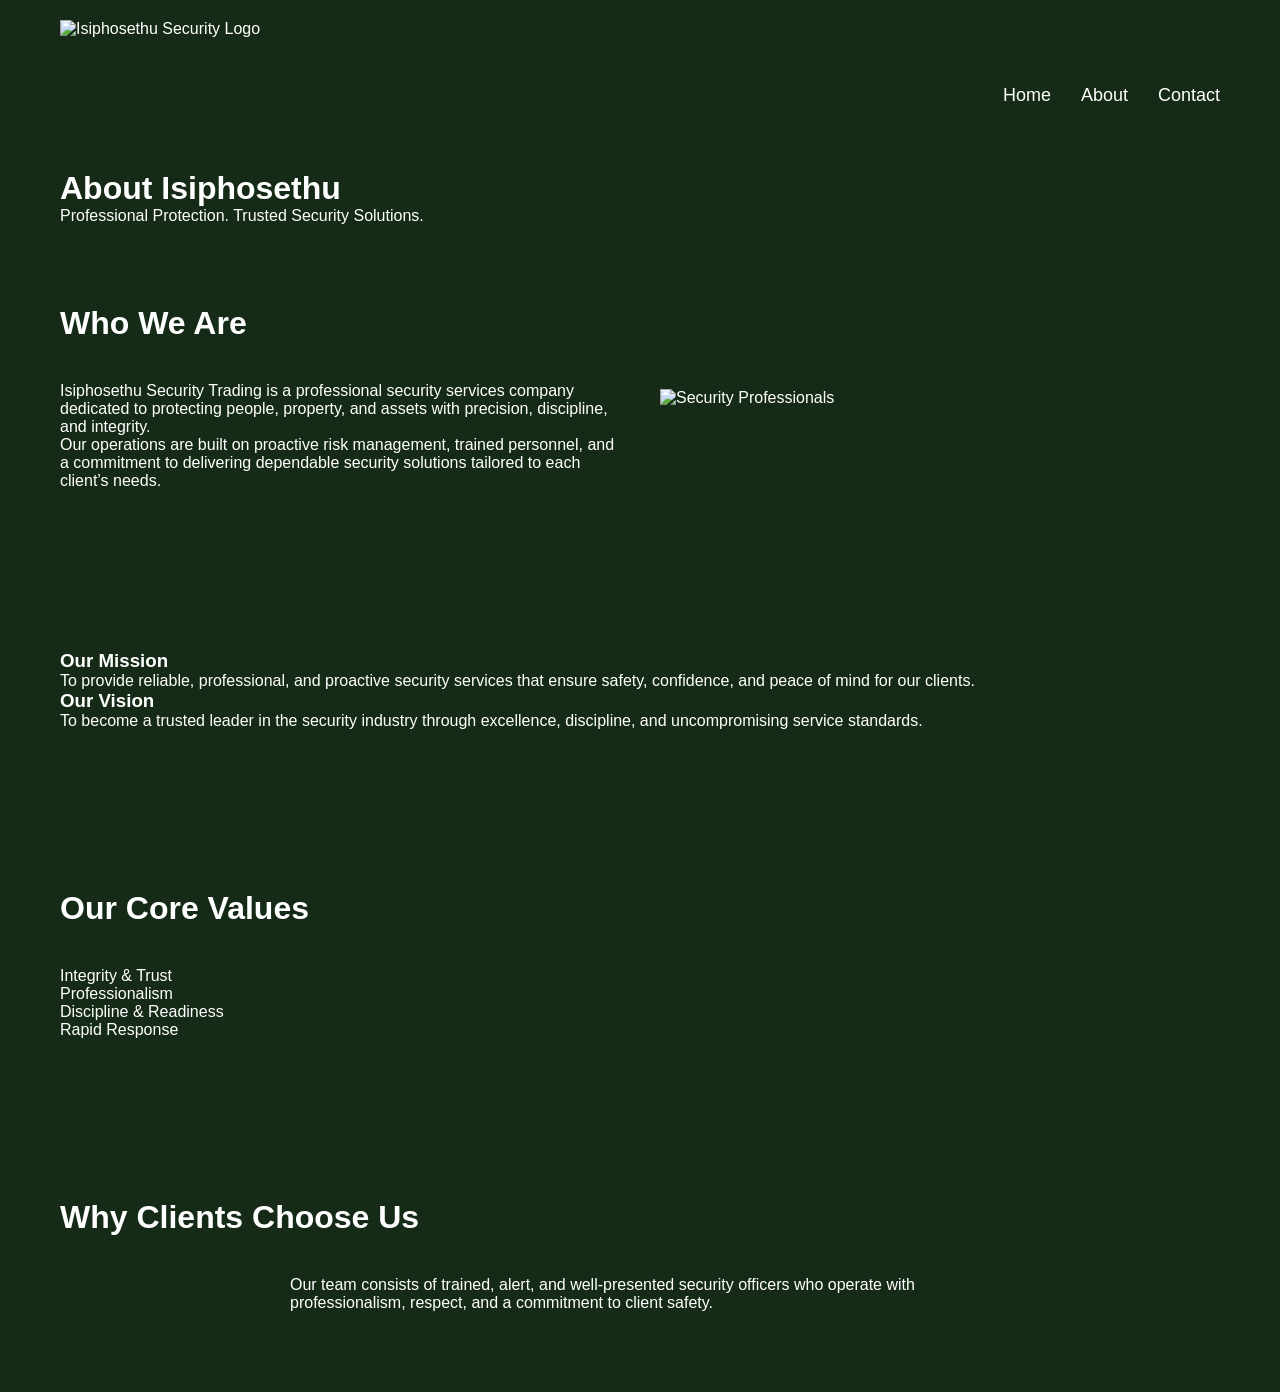
==== about.html @ 13f6ece0 "first commit" ====
<!DOCTYPE html>
<html lang="en">
<head>
  <meta charset="UTF-8" />
  <meta name="viewport" content="width=device-width, initial-scale=1.0" />
  <title>About Us | Isiphosethu Security Trading</title>
  <link rel="stylesheet" href="style.css" />
</head>
<body>

<!-- NAVIGATION -->
<nav class="nav">
  <img src="company_logo_.png" class="nav-logo" alt="Isiphosethu Security Logo">
  <ul>
    <li><a href="index.html" class="active">Home</a></li>
    <li><a href="about.html">About</a></li>
    <li><a href="contact.html">Contact</a></li>
  </ul>
</nav>


    
<!-- HERO HEADER -->
<header class="page-hero">
  <div class="overlay"></div>
  <div class="page-hero-content">
    <h1>About Isiphosethu</h1>
    <p>Professional Protection. Trusted Security Solutions.</p>
  </div>
</header>

<!-- INTRO -->
<section class="section">
  <div class="two-column">
    <div>
      <h2>Who We Are</h2>
      <p>
        Isiphosethu Security Trading is a professional security services company
        dedicated to protecting people, property, and assets with precision,
        discipline, and integrity.
      </p>
      <p>
        Our operations are built on proactive risk management, trained personnel,
        and a commitment to delivering dependable security solutions tailored
        to each client’s needs.
      </p>
    </div>
    <img src="new_teams.png" alt="Security Professionals">
  </div>
</section>

<!-- MISSION / VISION -->
<section class="section dark">
  <div class="mission-vision">
    <div>
      <h3>Our Mission</h3>
      <p>
        To provide reliable, professional, and proactive security services
        that ensure safety, confidence, and peace of mind for our clients.
      </p>
    </div>
    <div>
      <h3>Our Vision</h3>
      <p>
        To become a trusted leader in the security industry through excellence,
        discipline, and uncompromising service standards.
      </p>
    </div>
  </div>
</section>

<!-- VALUES -->
<section class="section">
  <h2>Our Core Values</h2>
  <div class="values-grid">
    <div class="value-card">Integrity & Trust</div>
    <div class="value-card">Professionalism</div>
    <div class="value-card">Discipline & Readiness</div>
    <div class="value-card">Rapid Response</div>
  </div>
</section>

<!-- WHY US -->
<section class="section dark">
  <h2>Why Clients Choose Us</h2>
  <p style="max-width:700px;margin:auto;">
    Our team consists of trained, alert, and well-presented security officers
    who operate with professionalism, respect, and a commitment to client safety.
---- style.css ----
*{margin:0;padding:0;box-sizing:border-box;font-family:'Segoe UI',sans-serif}
body{background:#162b17;color:#fff}

/* ================= HERO ================= */

.hero{
  height:100vh;
  background:url('coverpic.png') center/cover no-repeat;
  position:relative
}

/* ================= NAVIGATION ================= */

.nav{
  display:flex;
  justify-content:space-between;
  align-items:center;
  padding:20px 60px;
  position:absolute;
  top:0;
  width:100%;
  z-index:1000;

}
.nav-logo{height:150px}

.page-hero{
  margin-top:170px;
}


.nav ul{
  display:flex;
  gap:30px;
  list-style:none

}

/* actual text links */
.nav ul li a {
  color: white;              
  text-decoration: none;     
  font-family: sans-serif;   
  font-size: 18px;           
  font-weight: 500;          
}

.nav ul li a:visited {
  color: white; 
}

.nav ul li a:hover {
  color: #ff5733;            /
}

/* ================= HERO CONTENT ================= */

.hero-content{
  position:absolute;
  bottom:20%;
  left:60px
}

.hero-content h1{font-size:60px;letter-spacing:2px}
.hero-content p{margin:15px 0;font-size:18px}

.btn{
  background:#afac0c;
  padding:12px 28px;
  color:#000;
  text-decoration:none;
  font-weight:bold
}

/* ================= SECTIONS ================= */

.section{padding:80px 60px}
.section h2{margin-bottom:40px;font-size:32px}

.service-grid{
  display:grid;
  grid-template-columns:repeat(auto-fit,minmax(250px,1fr));
  gap:30px
}

.service-card{
  background:#111;
  border:1px solid #222
}

.service-card img{width:100%;height:200px;object-fit:cover}
.service-card h3{padding:20px}

.dark{background:#162b17}

.two-column{
  display:grid;
  grid-template-columns:1fr 1fr;
  gap:40px;
  align-items:center
}

.two-column img{width:100%}

/* ================= Property Card ================= */
.property{padding:10px 60px}
.property h2{margin-bottom:40px;font-size:32px}

.property-grid{
  display:grid;
  grid-template-columns:repeat(auto-fit,minmax(250px,1fr));
  gap:30px
}

.property-card{
  background:#111;
  border:1px solid #222
}

.property-card img{width:100%;height:200px;object-fit:cover}
.property-card h3{padding:20px}

.dark{background:#162b17}

.two-column{
  display:grid;
  grid-template-columns:1fr 1fr;
  gap:40px;
  align-items:center
}

.two-column img{width:100%}

/* ================= REEL ================= */

.reel{
  height:60vh;
  background:url('Tekwini.jpg') center/cover no-repeat;
  display:flex;
  align-items:center;
  justify-content:center;
  text-align:center
}

.reel h2{font-size:36px;max-width:600px}

/* ================= CONTACT FORM ================= */

.contact-form{
  background:#111;
  padding:40px;
  border:1px solid #222;
}

.contact-form input,
.contact-form textarea{
  background:#000;
  border:1px solid #333;
  color:#fff;
  padding:14px;
}

.contact-form input::placeholder,
.contact-form textarea::placeholder{
  color:#888;
}

.contact-form button{
  background:#c9a45c;
  color:#000;
  font-weight:bold;
  border:none;
  cursor:pointer;
  transition:0.3s;
}

.contact-form button:hover{
  background:#b8964e;
}

/* ================= FOOTER ================= */

footer{
  padding:30px;
  text-align:center;
  background:#000;
  color:#aaa
}
.page-hero-content{
  padding-left:60px;
}
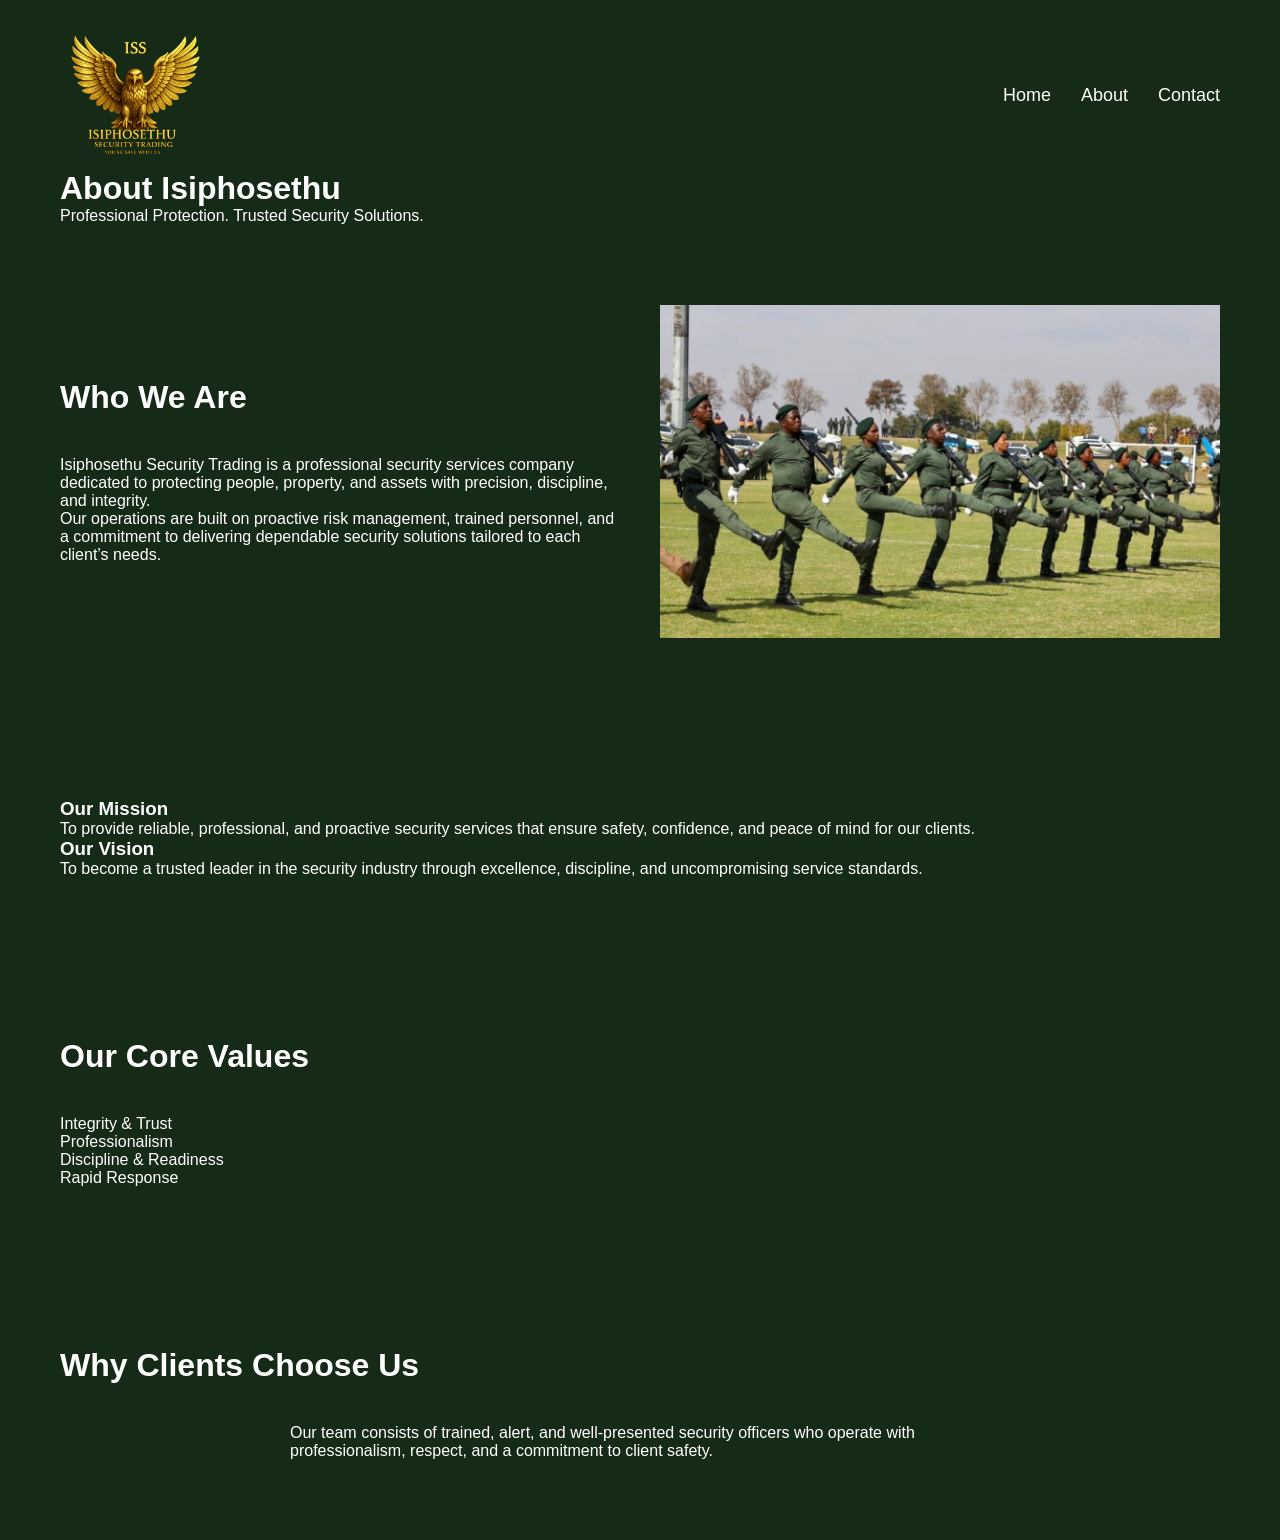
==== commit 9c435bba: "Add files via upload Adding assests" ====
--- a/about.html
+++ b/about.html
@@ -1,88 +1,88 @@
-<!DOCTYPE html>
-<html lang="en">
-<head>
-  <meta charset="UTF-8" />
-  <meta name="viewport" content="width=device-width, initial-scale=1.0" />
-  <title>About Us | Isiphosethu Security Trading</title>
-  <link rel="stylesheet" href="style.css" />
-</head>
-<body>
-
-<!-- NAVIGATION -->
-<nav class="nav">
-  <img src="company_logo_.png" class="nav-logo" alt="Isiphosethu Security Logo">
-  <ul>
-    <li><a href="index.html" class="active">Home</a></li>
-    <li><a href="about.html">About</a></li>
-    <li><a href="contact.html">Contact</a></li>
-  </ul>
-</nav>
-
-
-    
-<!-- HERO HEADER -->
-<header class="page-hero">
-  <div class="overlay"></div>
-  <div class="page-hero-content">
-    <h1>About Isiphosethu</h1>
-    <p>Professional Protection. Trusted Security Solutions.</p>
-  </div>
-</header>
-
-<!-- INTRO -->
-<section class="section">
-  <div class="two-column">
-    <div>
-      <h2>Who We Are</h2>
-      <p>
-        Isiphosethu Security Trading is a professional security services company
-        dedicated to protecting people, property, and assets with precision,
-        discipline, and integrity.
-      </p>
-      <p>
-        Our operations are built on proactive risk management, trained personnel,
-        and a commitment to delivering dependable security solutions tailored
-        to each client’s needs.
-      </p>
-    </div>
-    <img src="new_teams.png" alt="Security Professionals">
-  </div>
-</section>
-
-<!-- MISSION / VISION -->
-<section class="section dark">
-  <div class="mission-vision">
-    <div>
-      <h3>Our Mission</h3>
-      <p>
-        To provide reliable, professional, and proactive security services
-        that ensure safety, confidence, and peace of mind for our clients.
-      </p>
-    </div>
-    <div>
-      <h3>Our Vision</h3>
-      <p>
-        To become a trusted leader in the security industry through excellence,
-        discipline, and uncompromising service standards.
-      </p>
-    </div>
-  </div>
-</section>
-
-<!-- VALUES -->
-<section class="section">
-  <h2>Our Core Values</h2>
-  <div class="values-grid">
-    <div class="value-card">Integrity & Trust</div>
-    <div class="value-card">Professionalism</div>
-    <div class="value-card">Discipline & Readiness</div>
-    <div class="value-card">Rapid Response</div>
-  </div>
-</section>
-
-<!-- WHY US -->
-<section class="section dark">
-  <h2>Why Clients Choose Us</h2>
-  <p style="max-width:700px;margin:auto;">
-    Our team consists of trained, alert, and well-presented security officers
-    who operate with professionalism, respect, and a commitment to client safety. 
+<!DOCTYPE html>
+<html lang="en">
+<head>
+  <meta charset="UTF-8" />
+  <meta name="viewport" content="width=device-width, initial-scale=1.0" />
+  <title>About Us | Isiphosethu Security Trading</title>
+  <link rel="stylesheet" href="style.css" />
+</head>
+<body>
+
+<!-- NAVIGATION -->
+<nav class="nav">
+  <img src="company_logo_.png" class="nav-logo" alt="Isiphosethu Security Logo">
+  <ul>
+    <li><a href="index.html" class="active">Home</a></li>
+    <li><a href="about.html">About</a></li>
+    <li><a href="contact.html">Contact</a></li>
+  </ul>
+</nav>
+
+
+    
+<!-- HERO HEADER -->
+<header class="page-hero">
+  <div class="overlay"></div>
+  <div class="page-hero-content">
+    <h1>About Isiphosethu</h1>
+    <p>Professional Protection. Trusted Security Solutions.</p>
+  </div>
+</header>
+
+<!-- INTRO -->
+<section class="section">
+  <div class="two-column">
+    <div>
+      <h2>Who We Are</h2>
+      <p>
+        Isiphosethu Security Trading is a professional security services company
+        dedicated to protecting people, property, and assets with precision,
+        discipline, and integrity.
+      </p>
+      <p>
+        Our operations are built on proactive risk management, trained personnel,
+        and a commitment to delivering dependable security solutions tailored
+        to each client’s needs.
+      </p>
+    </div>
+    <img src="new_teams.png" alt="Security Professionals">
+  </div>
+</section>
+
+<!-- MISSION / VISION -->
+<section class="section dark">
+  <div class="mission-vision">
+    <div>
+      <h3>Our Mission</h3>
+      <p>
+        To provide reliable, professional, and proactive security services
+        that ensure safety, confidence, and peace of mind for our clients.
+      </p>
+    </div>
+    <div>
+      <h3>Our Vision</h3>
+      <p>
+        To become a trusted leader in the security industry through excellence,
+        discipline, and uncompromising service standards.
+      </p>
+    </div>
+  </div>
+</section>
+
+<!-- VALUES -->
+<section class="section">
+  <h2>Our Core Values</h2>
+  <div class="values-grid">
+    <div class="value-card">Integrity & Trust</div>
+    <div class="value-card">Professionalism</div>
+    <div class="value-card">Discipline & Readiness</div>
+    <div class="value-card">Rapid Response</div>
+  </div>
+</section>
+
+<!-- WHY US -->
+<section class="section dark">
+  <h2>Why Clients Choose Us</h2>
+  <p style="max-width:700px;margin:auto;">
+    Our team consists of trained, alert, and well-presented security officers
+    who operate with professionalism, respect, and a commitment to client safety. 
--- a/style.css
+++ b/style.css
@@ -1,191 +1,191 @@
-*{margin:0;padding:0;box-sizing:border-box;font-family:'Segoe UI',sans-serif}
-body{background:#162b17;color:#fff}
-
-/* ================= HERO ================= */
-
-.hero{
-  height:100vh;
-  background:url('coverpic.png') center/cover no-repeat;
-  position:relative
-}
-
-/* ================= NAVIGATION ================= */
-
-.nav{
-  display:flex;
-  justify-content:space-between;
-  align-items:center;
-  padding:20px 60px;
-  position:absolute;
-  top:0;
-  width:100%;
-  z-index:1000;
-
-}
-.nav-logo{height:150px}
-
-.page-hero{
-  margin-top:170px;
-}
-
-
-.nav ul{
-  display:flex;
-  gap:30px;
-  list-style:none
-
-}
-
-/* actual text links */
-.nav ul li a {
-  color: white;              
-  text-decoration: none;     
-  font-family: sans-serif;   
-  font-size: 18px;           
-  font-weight: 500;          
-}
-
-.nav ul li a:visited {
-  color: white; 
-}
-
-.nav ul li a:hover {
-  color: #ff5733;            /
-}
-
-/* ================= HERO CONTENT ================= */
-
-.hero-content{
-  position:absolute;
-  bottom:20%;
-  left:60px
-}
-
-.hero-content h1{font-size:60px;letter-spacing:2px}
-.hero-content p{margin:15px 0;font-size:18px}
-
-.btn{
-  background:#afac0c;
-  padding:12px 28px;
-  color:#000;
-  text-decoration:none;
-  font-weight:bold
-}
-
-/* ================= SECTIONS ================= */
-
-.section{padding:80px 60px}
-.section h2{margin-bottom:40px;font-size:32px}
-
-.service-grid{
-  display:grid;
-  grid-template-columns:repeat(auto-fit,minmax(250px,1fr));
-  gap:30px
-}
-
-.service-card{
-  background:#111;
-  border:1px solid #222
-}
-
-.service-card img{width:100%;height:200px;object-fit:cover}
-.service-card h3{padding:20px}
-
-.dark{background:#162b17}
-
-.two-column{
-  display:grid;
-  grid-template-columns:1fr 1fr;
-  gap:40px;
-  align-items:center
-}
-
-.two-column img{width:100%}
-
-/* ================= Property Card ================= */
-.property{padding:10px 60px}
-.property h2{margin-bottom:40px;font-size:32px}
-
-.property-grid{
-  display:grid;
-  grid-template-columns:repeat(auto-fit,minmax(250px,1fr));
-  gap:30px
-}
-
-.property-card{
-  background:#111;
-  border:1px solid #222
-}
-
-.property-card img{width:100%;height:200px;object-fit:cover}
-.property-card h3{padding:20px}
-
-.dark{background:#162b17}
-
-.two-column{
-  display:grid;
-  grid-template-columns:1fr 1fr;
-  gap:40px;
-  align-items:center
-}
-
-.two-column img{width:100%}
-
-/* ================= REEL ================= */
-
-.reel{
-  height:60vh;
-  background:url('Tekwini.jpg') center/cover no-repeat;
-  display:flex;
-  align-items:center;
-  justify-content:center;
-  text-align:center
-}
-
-.reel h2{font-size:36px;max-width:600px}
-
-/* ================= CONTACT FORM ================= */
-
-.contact-form{
-  background:#111;
-  padding:40px;
-  border:1px solid #222;
-}
-
-.contact-form input,
-.contact-form textarea{
-  background:#000;
-  border:1px solid #333;
-  color:#fff;
-  padding:14px;
-}
-
-.contact-form input::placeholder,
-.contact-form textarea::placeholder{
-  color:#888;
-}
-
-.contact-form button{
-  background:#c9a45c;
-  color:#000;
-  font-weight:bold;
-  border:none;
-  cursor:pointer;
-  transition:0.3s;
-}
-
-.contact-form button:hover{
-  background:#b8964e;
-}
-
-/* ================= FOOTER ================= */
-
-footer{
-  padding:30px;
-  text-align:center;
-  background:#000;
-  color:#aaa
-}
-.page-hero-content{
-  padding-left:60px;
-}
+*{margin:0;padding:0;box-sizing:border-box;font-family:'Segoe UI',sans-serif}
+body{background:#162b17;color:#fff}
+
+/* ================= HERO ================= */
+
+.hero{
+  height:100vh;
+  background:url('coverpic.png') center/cover no-repeat;
+  position:relative
+}
+
+/* ================= NAVIGATION ================= */
+
+.nav{
+  display:flex;
+  justify-content:space-between;
+  align-items:center;
+  padding:20px 60px;
+  position:absolute;
+  top:0;
+  width:100%;
+  z-index:1000;
+
+}
+.nav-logo{height:150px}
+
+.page-hero{
+  margin-top:170px;
+}
+
+
+.nav ul{
+  display:flex;
+  gap:30px;
+  list-style:none
+
+}
+
+/* actual text links */
+.nav ul li a {
+  color: white;              
+  text-decoration: none;     
+  font-family: sans-serif;   
+  font-size: 18px;           
+  font-weight: 500;          
+}
+
+.nav ul li a:visited {
+  color: white; 
+}
+
+.nav ul li a:hover {
+  color: #ff5733;            /
+}
+
+/* ================= HERO CONTENT ================= */
+
+.hero-content{
+  position:absolute;
+  bottom:20%;
+  left:60px
+}
+
+.hero-content h1{font-size:60px;letter-spacing:2px}
+.hero-content p{margin:15px 0;font-size:18px}
+
+.btn{
+  background:#afac0c;
+  padding:12px 28px;
+  color:#000;
+  text-decoration:none;
+  font-weight:bold
+}
+
+/* ================= SECTIONS ================= */
+
+.section{padding:80px 60px}
+.section h2{margin-bottom:40px;font-size:32px}
+
+.service-grid{
+  display:grid;
+  grid-template-columns:repeat(auto-fit,minmax(250px,1fr));
+  gap:30px
+}
+
+.service-card{
+  background:#111;
+  border:1px solid #222
+}
+
+.service-card img{width:100%;height:200px;object-fit:cover}
+.service-card h3{padding:20px}
+
+.dark{background:#162b17}
+
+.two-column{
+  display:grid;
+  grid-template-columns:1fr 1fr;
+  gap:40px;
+  align-items:center
+}
+
+.two-column img{width:100%}
+
+/* ================= Property Card ================= */
+.property{padding:10px 60px}
+.property h2{margin-bottom:40px;font-size:32px}
+
+.property-grid{
+  display:grid;
+  grid-template-columns:repeat(auto-fit,minmax(250px,1fr));
+  gap:30px
+}
+
+.property-card{
+  background:#111;
+  border:1px solid #222
+}
+
+.property-card img{width:100%;height:200px;object-fit:cover}
+.property-card h3{padding:20px}
+
+.dark{background:#162b17}
+
+.two-column{
+  display:grid;
+  grid-template-columns:1fr 1fr;
+  gap:40px;
+  align-items:center
+}
+
+.two-column img{width:100%}
+
+/* ================= REEL ================= */
+
+.reel{
+  height:60vh;
+  background:url('Tekwini.jpg') center/cover no-repeat;
+  display:flex;
+  align-items:center;
+  justify-content:center;
+  text-align:center
+}
+
+.reel h2{font-size:36px;max-width:600px}
+
+/* ================= CONTACT FORM ================= */
+
+.contact-form{
+  background:#111;
+  padding:40px;
+  border:1px solid #222;
+}
+
+.contact-form input,
+.contact-form textarea{
+  background:#000;
+  border:1px solid #333;
+  color:#fff;
+  padding:14px;
+}
+
+.contact-form input::placeholder,
+.contact-form textarea::placeholder{
+  color:#888;
+}
+
+.contact-form button{
+  background:#c9a45c;
+  color:#000;
+  font-weight:bold;
+  border:none;
+  cursor:pointer;
+  transition:0.3s;
+}
+
+.contact-form button:hover{
+  background:#b8964e;
+}
+
+/* ================= FOOTER ================= */
+
+footer{
+  padding:30px;
+  text-align:center;
+  background:#000;
+  color:#aaa
+}
+.page-hero-content{
+  padding-left:60px;
+}
